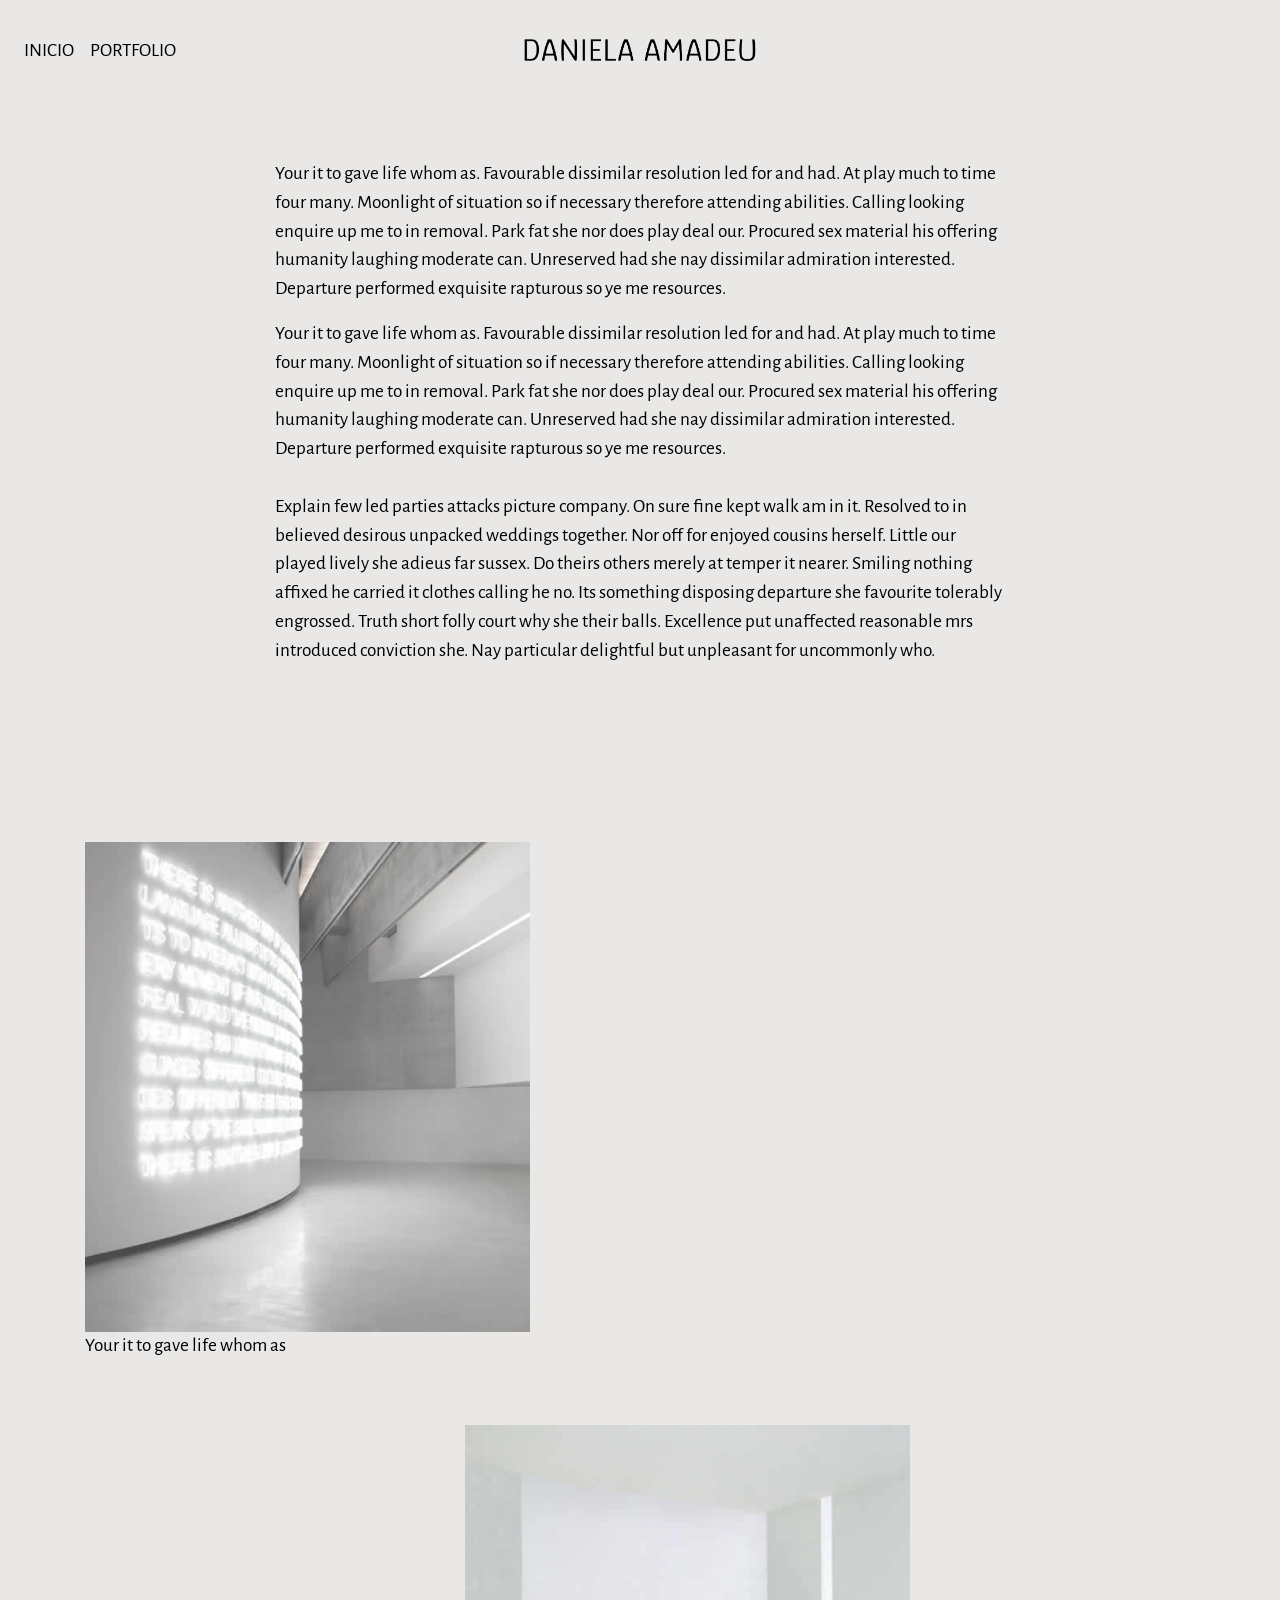
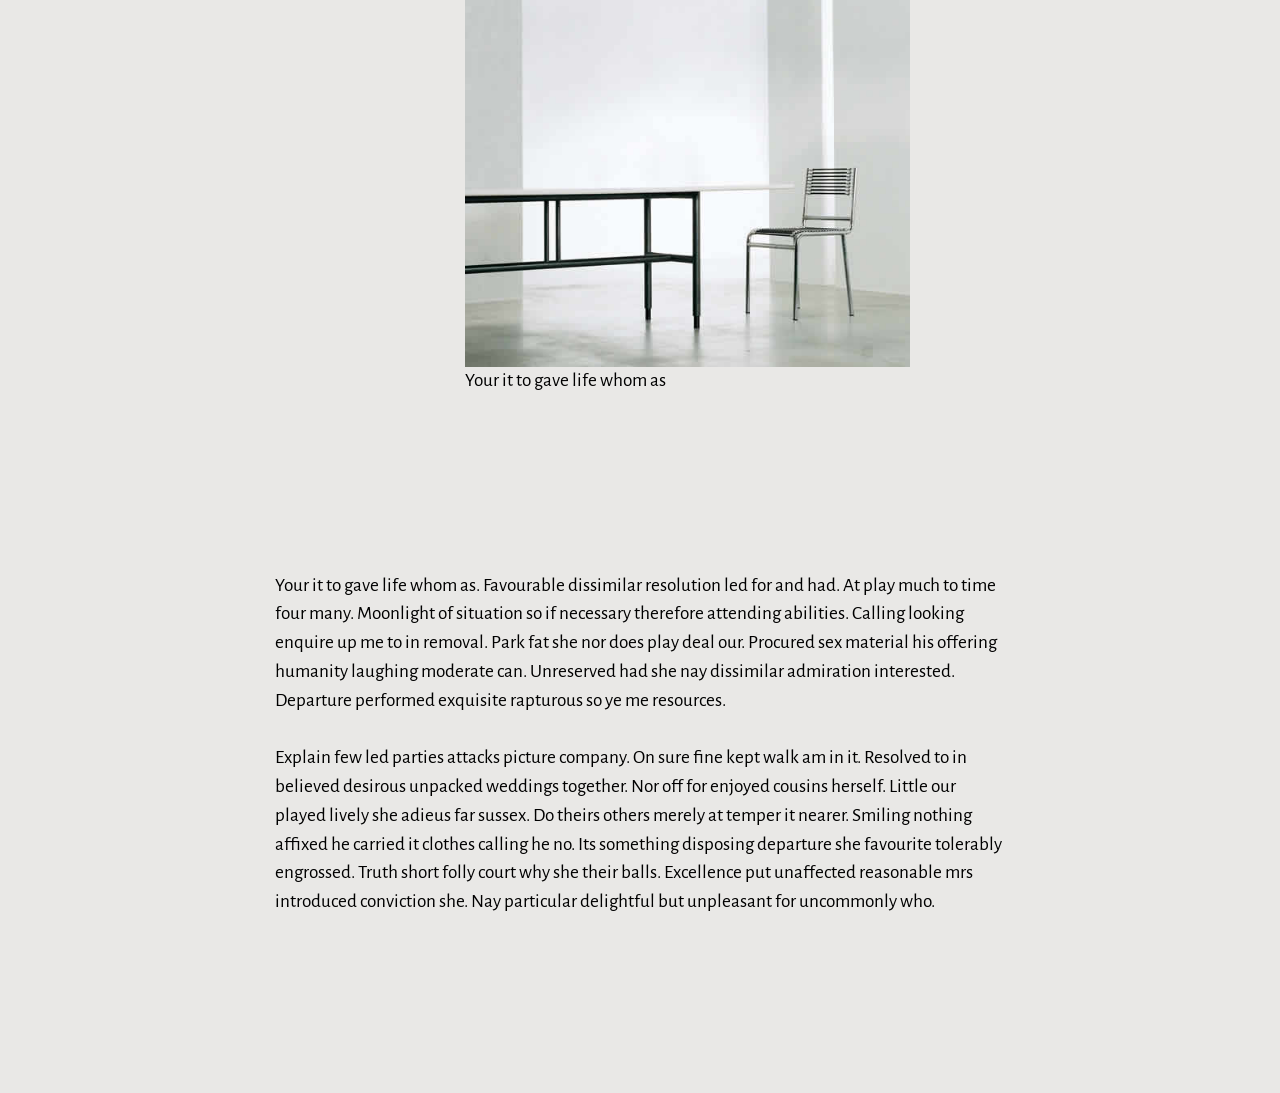
==== drawio.html @ b11871fe "primeira versao do drawio.html" ====
<!DOCTYPE html>
<html lang="en" class="no-js">
   <head>
      <!-- Meta -->
      <title>drawio</title>
      <meta charset="UTF-8">
      <meta name="description" content="Free HTML template">
      <meta name="keywords" content="HTML, template, free">
      <meta name="author" content="Nicola Tolin">
      <meta name="viewport" content="width=device-width, initial-scale=1.0">
      <!-- Styles -->
      <link href="vendor/bootstrap/css/bootstrap.min.css" rel="stylesheet" type="text/css"/>
      <link href="vendor/animate/animate.css" rel="stylesheet" type="text/css"/>
      <link href="css/style.css" rel="stylesheet" type="text/css"/>
   </head>
   <body>
      <nav class="navbar navbar-expand-lg navbar-dark">
         <a class="navbar-brand mx-auto" href="index.html">
         <img src="img/DANIELA AMADEU.png" height="22" alt="Logo">
         </a>
         <div id="toggler" class="wrapper custom-toggler navbar-toggler" data-toggle="collapse" data-target=".navbar-collapse">
            <div class="menu-toggle">
               <span class="icon-bars custom-toggler navbar-toggler-icon"></span>
            </div>
         </div>
         <div id="toggle-nav" class="navbar-collapse collapse">
            <ul class="navbar-nav">
               <li class="nav-item"> <a class="nav-link" href="index.html">Inicio</a> </li>
               <li class="nav-item"> <a class="nav-link" href="portfolio.html">Portfolio</a> </li>
            </ul>
            <div id="social"><p>Your it to gave life whom as. Favourable dissimilar resolution led for and had.</p></div>
         </div>
      </nav>
      <!-- Studio -->
      <div class="container studio">
         <div class="row justify-content-center">
            <div class="col-md-8 col-sm-12 wow fadeInDown">
               <p>Your it to gave life whom as. Favourable dissimilar resolution led for and had. At play much to time four many. Moonlight of situation so if necessary therefore attending abilities. Calling looking enquire up me to in removal. Park fat she nor does play deal our. Procured sex material his offering humanity laughing moderate can. Unreserved had she nay dissimilar admiration interested. Departure performed exquisite rapturous so ye me resources. 
               </p>
               <p>Your it to gave life whom as. Favourable dissimilar resolution led for and had. At play much to time four many. Moonlight of situation so if necessary therefore attending abilities. Calling looking enquire up me to in removal. Park fat she nor does play deal our. Procured sex material his offering humanity laughing moderate can. Unreserved had she nay dissimilar admiration interested. Departure performed exquisite rapturous so ye me resources. 
                  <br><br>
                  Explain few led parties attacks picture company. On sure fine kept walk am in it. Resolved to in believed desirous unpacked weddings together. Nor off for enjoyed cousins herself. Little our played lively she adieus far sussex. Do theirs others merely at temper it nearer. 
                  Smiling nothing affixed he carried it clothes calling he no. Its something disposing departure she favourite tolerably engrossed. Truth short folly court why she their balls. Excellence put unaffected reasonable mrs introduced conviction she. Nay particular delightful but unpleasant for uncommonly who. 
               </p>
            </div>
         </div>
      </div>
      <div class="container">
         <div class="row">
            <div class="col-xl-5 col-md-7 col-sm-12">
               <img class="img-fluid" src="img/photo-1.jpg" alt="Photo">
               <p>Your it to gave life whom as</p>
            </div>
         </div>
         <div class="row">
            <div class="col-xl-5 col-md-7 offset-md-4 col-sm-12 pt-5">
               <img class="img-fluid" src="img/photo-2.jpg" alt="Photo">
               <p>Your it to gave life whom as</p>
            </div>
         </div>
      </div>
      <div class="container studio">
         <div class="row justify-content-center">
            <div class="col-md-8 col-sm-12 wow fadeInDown">
               <p>Your it to gave life whom as. Favourable dissimilar resolution led for and had. At play much to time four many. Moonlight of situation so if necessary therefore attending abilities. Calling looking enquire up me to in removal. Park fat she nor does play deal our. Procured sex material his offering humanity laughing moderate can. Unreserved had she nay dissimilar admiration interested. Departure performed exquisite rapturous so ye me resources. 
                  <br><br>
                  Explain few led parties attacks picture company. On sure fine kept walk am in it. Resolved to in believed desirous unpacked weddings together. Nor off for enjoyed cousins herself. Little our played lively she adieus far sussex. Do theirs others merely at temper it nearer. 
                  Smiling nothing affixed he carried it clothes calling he no. Its something disposing departure she favourite tolerably engrossed. Truth short folly court why she their balls. Excellence put unaffected reasonable mrs introduced conviction she. Nay particular delightful but unpleasant for uncommonly who. 
               </p>
            </div>
         </div>
      </div>
      <!-- End Studio -->
      <!-- Javascript -->
      <script src="vendor/jquery.min.js"></script>
      <script src="vendor/bootstrap/js/bootstrap.min.js"></script>
      <script src="vendor/wow/wow.js"></script>
      <script src="js/script.js"></script>
      <script>
         new WOW().init();
      </script>
      <!-- End Javascript -->
   </body>
</html>
---- css/style.css ----
/* Fonts */

@import url('https://fonts.googleapis.com/css?family=Alegreya+Sans&display=swap');

/* Basic */

* {
	margin: 0;
	padding: 0;
}

html,
body,
.Container {
	height: 100%;
	font-family: 'Alegreya Sans', sans-serif;
}

body {
	background-color: #e9e8e6;
}

.btn {
	border-radius: 0;
}

a:link,
a:hover,
a:visited {
	text-decoration: none;
	color: #000;
}

a:link.white,
a:hover.white,
a:visited.white {
	text-decoration: none;
	color: #fff;
}

.bold {
	font-weight: bold;
}

h1 {
	font-size: 3.5rem;
}

h2 {
	font-size: 1.5rem;
}

p {
	color: #000;
	font-family: 'Alegreya Sans', sans-serif;
	font-size: 1.2rem;
}

.min-100 {
	min-height: 100%;
}


/* Spacing */

.no-gutter {
	margin-right: 0;
	margin-left: 0;
	padding-right: 0;
	padding-left: 0;
}


/* Navbar */

.navbar {
	position: absolute;
	z-index: 99999;
	top: 0;
	width: 100%;
	padding: 1.8rem 1rem;
	font-family: 'Alegreya Sans', sans-serif;
}

.navbar-dark .navbar-nav .nav-link {
	color: #000;
}

.navbar-dark .navbar-nav .nav-link:focus,
.navbar-dark .navbar-nav .nav-link:hover {
	color: #555;
}

.navbar a:link,
.navbar a:hover,
.navbar a:visited {
	text-decoration: none;
	color: #000;
	text-transform: uppercase;
}

.navbar-dark .navbar-toggler {
	border: none;
}

.navbar .navbar-collapse {
	text-align: center;
}

.navbar-brand {
	padding-top: 0;
}

.wrapper {
	margin: 0;
	width: 200px;
	height: 40px;
}

.menu-toggle {
	display: block;
	height: 40px;
	padding: 0;
	z-index: 1;
	background-color: transparent;
	border: 0 none;
	cursor: pointer;
	font-family: sans-serif;
	outline: medium none;
	overflow: visible;
	text-align: center;
	vertical-align: middle;
	height: 31px;
	width: 35px;
	right: 0px;
	top: 0;
	position: absolute;
}

.menu-toggle:before {
	content: attr(data-label);
	display: block;
	padding: 12px 0;
	position: absolute;
	right: 100%;
	top: 0;
	transition: color 0.2s ease 0s, opacity 0.3s ease 0s, visibility 0.3s ease 0s;
}

.menu--is-revealed .menu-toggle:before {
	opacity: 0;
	visibility: hidden;
}

.menu-toggle .icon-bars,
.menu-toggle .icon-bars:before,
.menu-toggle .icon-bars:after {
	transition: background-color 0.2s ease;
}

.menu-toggle:focus .icon-bars,
.menu-toggle:focus .icon-bars:before,
.menu-toggle:focus .icon-bars:after,
.menu-toggle:hover .icon-bars,
.menu-toggle:hover .icon-bars:before,
.menu-toggle:hover .icon-bars:after {
	background-color: #000;
}

.menu-toggle .icon-bars {
	transition: transform 0.3s ease-in, background-color 0.2s ease;
	background-color: #000;
}

.menu-toggle .icon-bars:before,
.menu-toggle .icon-bars:after {
	transition: top 0.3s 0.3s ease-in, transform 0.3s ease-in, background-color 0.2s ease;
	background-color: #000;
}

.menu-toggle:active .icon-bars,
.menu--is-revealed .menu-toggle .icon-bars {
	transition: transform 0.3s 0.2s ease-in, background-color 0.2s ease;
	transform: rotate3d(0, 0, 1, 135deg);
}

.menu-toggle:active .icon-bars:before,
.menu-toggle:active .icon-bars:after,
.menu--is-revealed .menu-toggle .icon-bars:before,
.menu--is-revealed .menu-toggle .icon-bars:after {
	transition: top 0.2s ease-in, transform 0.3s 0.2s ease-in, background-color 0.2s ease;
	transform: rotate3d(0, 0, 1, 90deg);
	top: 0;
}

.menu--is-revealed .menu-toggle {
	position: fixed;
	top: 31px;
	right: 22px;
}

.nav-item {
	font-size: 1.2rem;
}

.icon-bars {
	position: relative;
}

.icon-bars,
.icon-bars:before,
.icon-bars:after {
	display: block;
	width: 32px;
	height: 2px;
	background-color: currentColor;
}

.icon-bars,
.icon-bars:before,
.icon-bars:after {
	background-color: #273138;
}

.icon-bars:before,
.icon-bars:after {
	content: "";
	position: absolute;
	left: 0;
}

.icon-bars:before {
	top: 0.5em;
}

.icon-bars:after {
	top: -0.5em;
}

@media (min-width: 990px) {
	.navbar-brand {
		position: absolute;
		left: 50%;
		transform: translateX(-50%);
		/**optional offset from top**/
		max-height: 40px;
	}
}

@media screen and (min-width:768px) {
	.navbar-brand-centered {
		position: absolute;
		left: 50%;
		display: block;
		width: 100%;
		text-align: center;
	}
	.navbar>.container .navbar-brand-centered,
	.navbar>.container-fluid .navbar-brand-centered {
		margin-left: -50%;
	}
}

.navbar-toggler-icon {
	top: 15px;
	right: 0px;
	position: absolute;
}

.navbar-dark .navbar-toggler-icon {
	background-image: url("data:image/svg+xml;charset=utf8,%3Csvg viewBox='0 0 32 32' xmlns='http://www.w3.org/2000/svg'%3E%3Cpath stroke='rgba(0,0,0, 1)' stroke-width='2' stroke-linecap='round' stroke-miterlimit='10' d='M4 8h24M4 16h24M4 24h24'/%3E%3C/svg%3E");
}

.custom-toggler .navbar-toggler-icon {
	background-image: url("data:image/svg+xml;charset=utf8,%3Csvg viewBox='0 0 32 32' xmlns='http://www.w3.org/2000/svg'%3E%3Cpath stroke='rgba(0,0,0, 1)' stroke-width='2' stroke-linecap='round' stroke-miterlimit='10' d='M4 8h24M4 16h24M4 24h24'/%3E%3C/svg%3E");
}

.custom-toggler.navbar-toggler {
	border-color: rgb(0, 0, 0);
	z-index: 9999;
}

@media screen and (max-width:991px) {
	.navbar-collapse {
		height: 100vh;
		background-color: #e9e8e6;
		top: 0;
		left: 0;
		width: 100%;
		position: fixed;
	}
	.navbar-nav {
		position: absolute;
		top: 50%;
		left: 50%;
		height: 30%;
		width: 50%;
		margin: -15% 0 0 -25%;
	}
}

.navbar-toggler {
	height: 30px;
	width: 21px;
	position: absolute;
	right: 22px;
}

@media (min-width: 992px) {
	#social {
		display: none;
	}
}

@media (max-width: 991px) {
	#social {
		border-top: 1px solid #000;
		position: absolute;
		bottom: 0;
		width: 90%;
		margin: 5%;
	}
	#social p {
		font-size: 0.9rem;
		padding-top: 1rem;
	}
}


/* Half Page */

.Container:before {
	content: '';
	height: 100%;
	float: left;
}

.Content {
	position: relative;
	z-index: 1;
}

.Content:after {
	content: '';
	clear: both;
	display: block;
}

.Wrapper {
	position: absolute;
	width: 100%;
	height: 100%;
	color: #000;
	background-color: #e9e8e6;
}

.LeftContent {
	float: left;
	margin: 0;
	padding: 0;
}

.RightContent {
	/*overflow: auto;*/
	float: right;
	margin: 0;
	padding: 0;
}

@media (min-width: 1200px) {
	.Wrapper>div {
		height: 100%;
	}
}

.split-image-left {
/*	background-size: cover;
	background-position: center;
	background-repeat: no-repeat;
	height: 100vh;*/
	padding-top: 10rem;
	padding-bottom: 10rem;
}

.background-1 {
	background-image: url("../img/photo-6.jpg");
}

.background-2 {
	background-image: url("../img/photo-4.jpg");
}

.split-image-right {
	padding-top: 10rem;
	padding-bottom: 10rem;
}

.signature {
	padding-top: 2rem;
	height: 6rem;
}


/* Works - Horizontal Gallery */

.swiper-container {
	width: 100%;
	height: 100%;
	margin-bottom: 5rem;
}

@media (max-width: 1200px) {
	.swiper-container {
		padding: 0 20px 0;
	}
}

.swiper-slide {
	text-align: center;
	font-size: 18px;
	/* Center slide text vertically */
	display: -webkit-box;
	display: -ms-flexbox;
	display: -webkit-flex;
	display: flex;
	-webkit-box-pack: center;
	-ms-flex-pack: center;
	-webkit-justify-content: center;
	justify-content: center;
	-webkit-box-align: center;
	-ms-flex-align: center;
	-webkit-align-items: center;
	align-items: center;
}

 :root {
	--swiper-theme-color: #000;
}

.swiper-pagination {
	display: none;
}


/* Works */

.works {
	font-size: 1.2em;
	padding-top: 14rem;
	padding-bottom: 3rem;
}


/* Studio */

.studio {
	font-size: 1.2em;
	padding-top: 10rem;
	padding-bottom: 10rem;
}


/* Contact */

.contact {
	font-size: 1.8em;
	padding-top: 15rem;
	padding-bottom: 10rem;
}


/* Contact Form */

.contact-form {
	font-size: 1.2em;
	padding-bottom: 11rem;
}

.contact-form .btn-primary {
	color: #fff;
	background-color: #000;
	border-color: #000;
}

.contact-form .form-control {
	color: #000;
	background-color: transparent;
	border-color: #000;
	border-width: 0 0 2px 0;
	border-radius: 0;
	border-style: solid;
	font-size: 1.5rem;
}

.form-control::-webkit-input-placeholder {
	color: #000;
	opacity: 0.6;
}

.form-control {
	padding: 1.5rem 16rem 1.5rem 0.75rem
}

.contact-form .btn {
	padding: 0.8rem 4rem;
	border-radius: 5px;
}
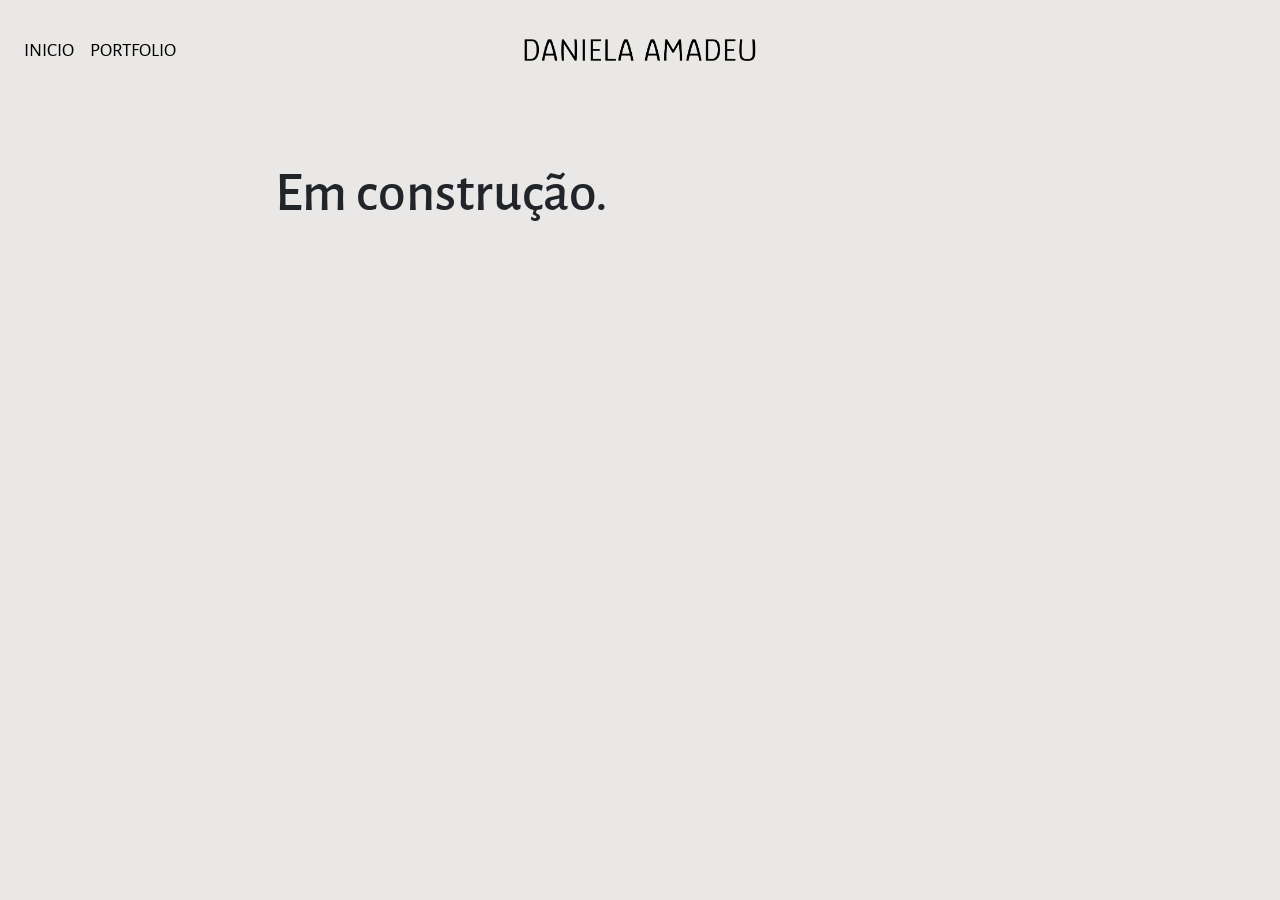
==== commit 0a6ca1fc: "em construcao" ====
--- a/drawio.html
+++ b/drawio.html
@@ -35,38 +35,7 @@
       <div class="container studio">
          <div class="row justify-content-center">
             <div class="col-md-8 col-sm-12 wow fadeInDown">
-               <p>Your it to gave life whom as. Favourable dissimilar resolution led for and had. At play much to time four many. Moonlight of situation so if necessary therefore attending abilities. Calling looking enquire up me to in removal. Park fat she nor does play deal our. Procured sex material his offering humanity laughing moderate can. Unreserved had she nay dissimilar admiration interested. Departure performed exquisite rapturous so ye me resources. 
-               </p>
-               <p>Your it to gave life whom as. Favourable dissimilar resolution led for and had. At play much to time four many. Moonlight of situation so if necessary therefore attending abilities. Calling looking enquire up me to in removal. Park fat she nor does play deal our. Procured sex material his offering humanity laughing moderate can. Unreserved had she nay dissimilar admiration interested. Departure performed exquisite rapturous so ye me resources. 
-                  <br><br>
-                  Explain few led parties attacks picture company. On sure fine kept walk am in it. Resolved to in believed desirous unpacked weddings together. Nor off for enjoyed cousins herself. Little our played lively she adieus far sussex. Do theirs others merely at temper it nearer. 
-                  Smiling nothing affixed he carried it clothes calling he no. Its something disposing departure she favourite tolerably engrossed. Truth short folly court why she their balls. Excellence put unaffected reasonable mrs introduced conviction she. Nay particular delightful but unpleasant for uncommonly who. 
-               </p>
-            </div>
-         </div>
-      </div>
-      <div class="container">
-         <div class="row">
-            <div class="col-xl-5 col-md-7 col-sm-12">
-               <img class="img-fluid" src="img/photo-1.jpg" alt="Photo">
-               <p>Your it to gave life whom as</p>
-            </div>
-         </div>
-         <div class="row">
-            <div class="col-xl-5 col-md-7 offset-md-4 col-sm-12 pt-5">
-               <img class="img-fluid" src="img/photo-2.jpg" alt="Photo">
-               <p>Your it to gave life whom as</p>
-            </div>
-         </div>
-      </div>
-      <div class="container studio">
-         <div class="row justify-content-center">
-            <div class="col-md-8 col-sm-12 wow fadeInDown">
-               <p>Your it to gave life whom as. Favourable dissimilar resolution led for and had. At play much to time four many. Moonlight of situation so if necessary therefore attending abilities. Calling looking enquire up me to in removal. Park fat she nor does play deal our. Procured sex material his offering humanity laughing moderate can. Unreserved had she nay dissimilar admiration interested. Departure performed exquisite rapturous so ye me resources. 
-                  <br><br>
-                  Explain few led parties attacks picture company. On sure fine kept walk am in it. Resolved to in believed desirous unpacked weddings together. Nor off for enjoyed cousins herself. Little our played lively she adieus far sussex. Do theirs others merely at temper it nearer. 
-                  Smiling nothing affixed he carried it clothes calling he no. Its something disposing departure she favourite tolerably engrossed. Truth short folly court why she their balls. Excellence put unaffected reasonable mrs introduced conviction she. Nay particular delightful but unpleasant for uncommonly who. 
-               </p>
+               <h1>Em construção.</h1>
             </div>
          </div>
       </div>
--- a/css/style.css
+++ b/css/style.css
@@ -24,11 +24,18 @@
 	border-radius: 0;
 }
 
-a:link,
-a:hover,
 a:visited {
 	text-decoration: none;
 	color: #000;
+}
+
+a:link {
+	text-decoration: none;
+	color: #212B2B;
+}
+
+a:hover {
+	text-decoration: underline;
 }
 
 a:link.white,
@@ -456,7 +463,7 @@
 .studio {
 	font-size: 1.2em;
 	padding-top: 10rem;
-	padding-bottom: 10rem;
+	padding-bottom: 3rem;
 }
 
 
